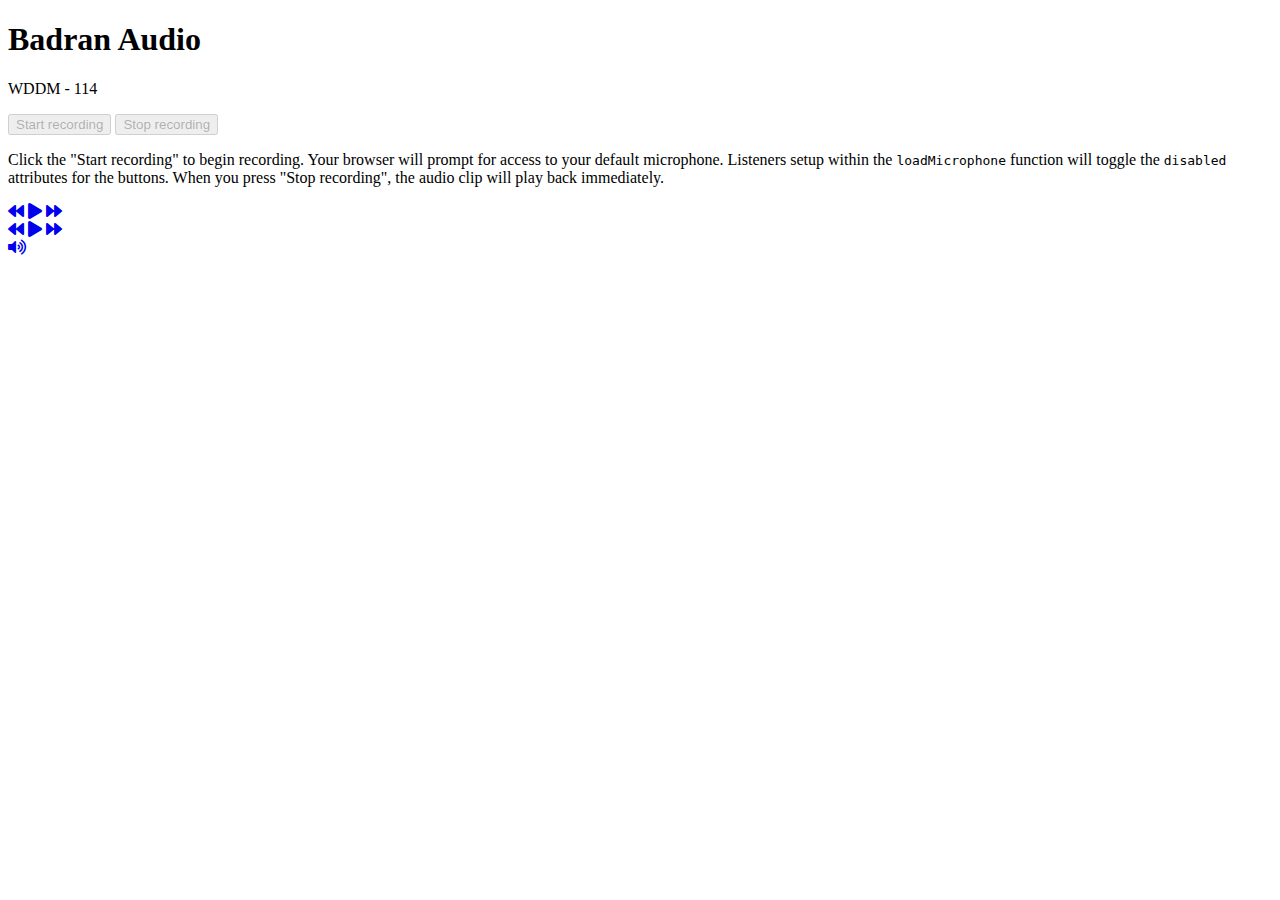
==== index.html @ 9a5cd7e8 "first HTML file addes" ====
<!DOCTYPE html>
<html lang="en">
<head>
    <meta charset="UTF-8">
    <meta name="viewport" content="width=device-width, initial-scale=1.0">
    <link rel="stylesheet" href="https://cdnjs.cloudflare.com/ajax/libs/font-awesome/5.14.0/css/all.min.css" crossorigin="anonymous"/>
    <title>Badran Project</title>
</head>
<body>
    <section>
        <div class="player">
         <div class="container">
   <!-- ============== Title ==============  -->

           <div class="title">
                <h1>Badran Audio</h1>
                <p>WDDM - 114</p>
            </div>
    <!-- ============== Recording Buttons ==============  -->
        <div class="recording"> 
            <button id="start" disabled>Start recording</button>
            <button id="stop" disabled>Stop recording</button>
            <p>Click the "Start recording" to begin recording. Your browser will prompt for access to your default microphone. Listeners setup within the <code>loadMicrophone</code> function will toggle the <code>disabled</code> attributes for the buttons. When you press "Stop recording", the audio clip will play back immediately.</p>
        </div>
    
    
    
    <!-- ============== Audio Buttons ==============  -->

            <div class="audio-btns">
                <div class="play-btns">
                  <a href="#" onclick="prevAudio()"><i class="fa fa-backward"></i></a>
                  <a href="#" class="play-pause" onclick="togglePlayPause()"
                    ><i class="fa fa-play"></i
                  ></a>
                  <a href="#" onclick="nextAudio()"><i class="fa fa-forward"></i></a>
                </div>
                <div class="play-btns">
                    <a href="#" onclick="prevAudio()"><i class="fa fa-backward"></i></a>
                    <a href="#" class="play-pause" onclick="togglePlayPause()"
                      ><i class="fa fa-play"></i
                    ></a>
                    <a href="#" onclick="nextAudio()"><i class="fa fa-forward"></i></a>
                  </div>
                <div class="volume-btns">
                  <span>
                    <a href="#" class="volume-up"><i class="fa fa-volume-up"></i></a>
                  </span>
                  
                </div>
              </div>
          </div>
        </div>
    </section>
</body>
</html>
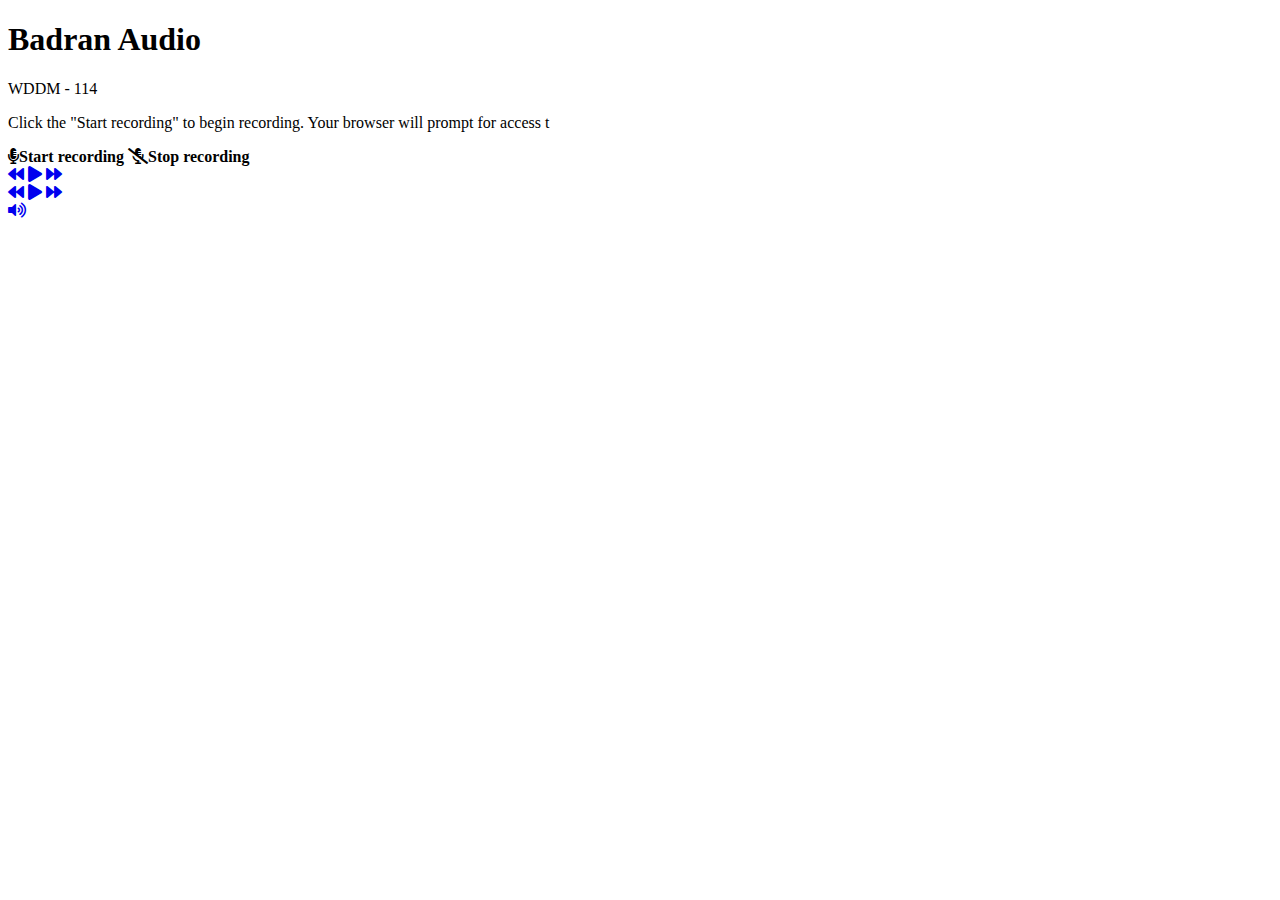
==== commit 0d8c219f: "add recording buttons" ====
--- a/index.html
+++ b/index.html
@@ -4,6 +4,8 @@
     <meta charset="UTF-8">
     <meta name="viewport" content="width=device-width, initial-scale=1.0">
     <link rel="stylesheet" href="https://cdnjs.cloudflare.com/ajax/libs/font-awesome/5.14.0/css/all.min.css" crossorigin="anonymous"/>
+    <link rel="stylesheet" href="css/style.css" />
+   
     <title>Badran Project</title>
 </head>
 <body>
@@ -18,10 +20,13 @@
             </div>
     <!-- ============== Recording Buttons ==============  -->
         <div class="recording"> 
-            <button id="start" disabled>Start recording</button>
-            <button id="stop" disabled>Stop recording</button>
-            <p>Click the "Start recording" to begin recording. Your browser will prompt for access to your default microphone. Listeners setup within the <code>loadMicrophone</code> function will toggle the <code>disabled</code> attributes for the buttons. When you press "Stop recording", the audio clip will play back immediately.</p>
-        </div>
+            <div class="equlizer">
+                <p>Click the "Start recording" to begin recording. Your browser will prompt for access t</p>
+            </div>
+
+            <i class="fas fa-microphone-alt">Start recording</i>
+            <i class="fas fa-microphone-alt-slash">Stop recording</i>
+       </div>
     
     
     
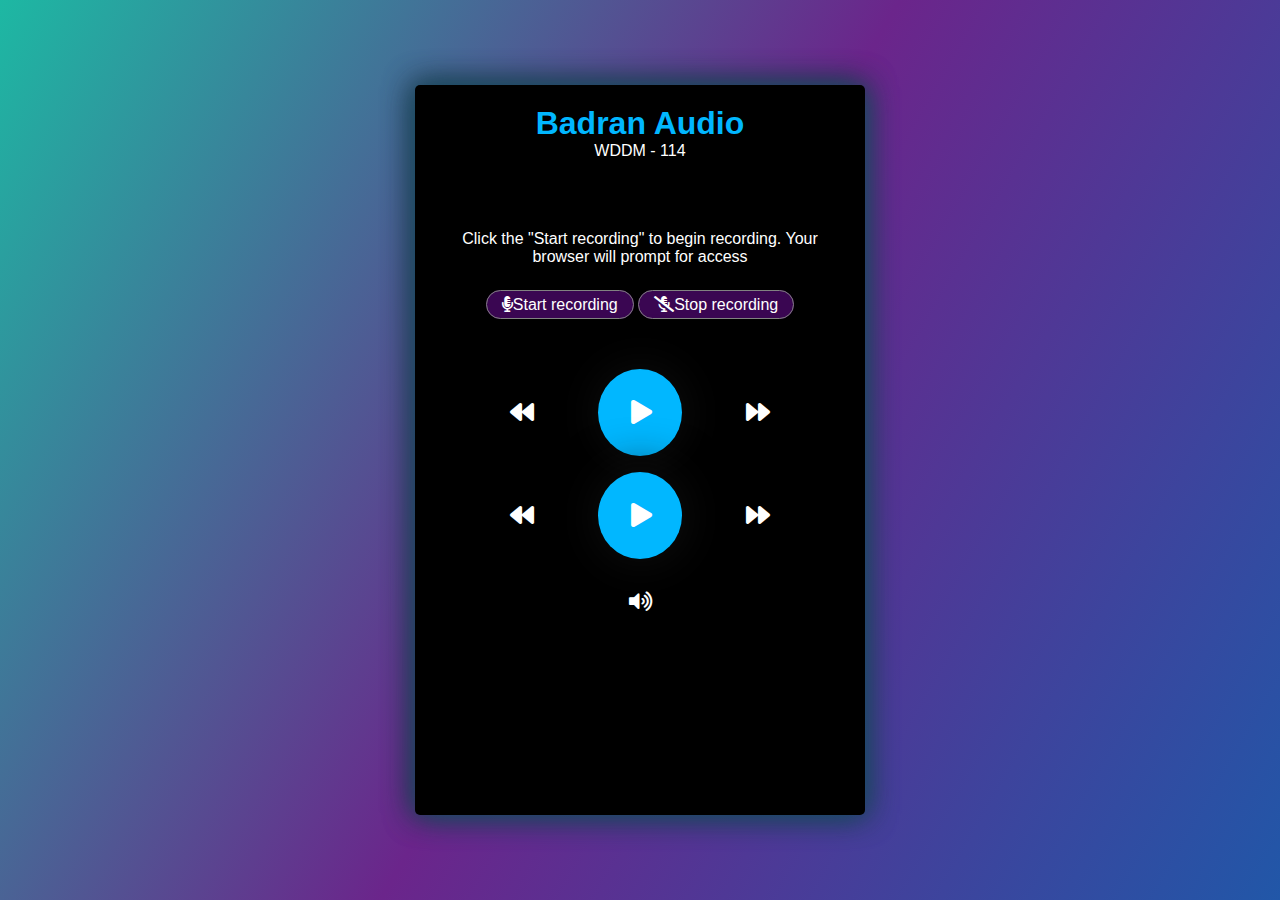
==== commit e1b4d632: "update design /functionality for recording feature" ====
--- a/index.html
+++ b/index.html
@@ -5,10 +5,12 @@
     <meta name="viewport" content="width=device-width, initial-scale=1.0">
     <link rel="stylesheet" href="https://cdnjs.cloudflare.com/ajax/libs/font-awesome/5.14.0/css/all.min.css" crossorigin="anonymous"/>
     <link rel="stylesheet" href="css/style.css" />
-   
+    
     <title>Badran Project</title>
 </head>
 <body>
+
+ 
     <section>
         <div class="player">
          <div class="container">
@@ -20,16 +22,17 @@
             </div>
     <!-- ============== Recording Buttons ==============  -->
         <div class="recording"> 
-            <div class="equlizer">
-                <p>Click the "Start recording" to begin recording. Your browser will prompt for access t</p>
-            </div>
-
-            <i class="fas fa-microphone-alt">Start recording</i>
-            <i class="fas fa-microphone-alt-slash">Stop recording</i>
-       </div>
+            
+                <p>Click the "Start recording" to begin recording. Your browser will prompt for access</p>
+          
+            <a id="start" disabled><i class="fas fa-microphone-alt" id="start"></i>Start recording</a>
+            <a id="stop" disabled><i class="fas fa-microphone-alt-slash" id="stop"></i>Stop recording</a>  
+           
+            <div id="content">
+                  <canvas id="canvas"></canvas>
+                </div>
     
-    
-    
+       
     <!-- ============== Audio Buttons ==============  -->
 
             <div class="audio-btns">
@@ -57,5 +60,7 @@
           </div>
         </div>
     </section>
+    <script src="js/main.js"></script>
+  
 </body>
 </html>--- a/css/style.css
+++ b/css/style.css
@@ -0,0 +1,133 @@
+    * {
+        margin: 0;
+        padding: 0;
+        box-sizing: border-box;
+    }
+    
+    body {
+        font-family: "Franklin Gothic Medium", "Arial Narrow", Arial, sans-serif;
+        background: linear-gradient(120deg, #1db8a3, #6b258b, #2157a8);
+        height: 100vh;
+    }
+    .player {
+        background: #000;
+        width: 450px;
+        height: 730px;
+        position: absolute;
+        top: 50%;
+        left: 50%;
+        transform: translate(-50%, -50%);
+        color: #01b7ff;
+        border-radius: 5px;
+        box-shadow: 1px 1px 30px rgb(25, 100, 129), -1px -1px 30px #111;
+        overflow: hidden;
+    }
+    
+    .container {
+        width: 100%;
+        max-width: 90%;
+        margin: 0 auto;
+        overflow: hidden;
+    }
+    h1 {
+        text-align: center;
+        font-size: 2em;
+        margin-top: 20px;
+        }   
+    p{
+        text-align: center;
+        font-size: 1em;
+        color: #ffffff;
+        padding-bottom: 30px;
+        }
+    a{
+        cursor: pointer;
+    }
+
+    .audio-btns {
+        margin: 40px auto;
+        height: 350px;
+        width: 100%;
+        border-radius: 48%;
+        text-align: center;
+      }
+      
+      .audio-btns a:hover {
+        color: #aaa;
+      }
+      
+      .play-btns {
+        padding: 45px 0 30px 0;
+      }
+      .play-btns a {
+        color: #fff;
+        margin: 0 30px;
+        font-size: 1.5em;
+        transition: all 0.5;
+      }
+      
+    .play-btns .play-pause {
+        background: #01b7ff;
+        padding: 30px 30px 30px 33px;
+        border-radius: 50%;
+        box-shadow: 1px 1px 50px #111;
+      }
+      
+    .volume-btns {
+        margin: 30px 0;
+      }
+      
+    .volume-btns a {
+        color: #fff;
+        margin: 0 40px;
+        font-size: 1.3em;
+      }
+      
+    .volume-btns button {
+        width: 30px;
+        height: 30px;
+        border: none;
+        font-size: 1.3em;
+        font-weight: bold;
+        color: #01b7ff;
+        border-radius: 50%;
+        cursor: pointer;
+        outline: none;
+        box-shadow: 1px 1px 25px #111;
+        transition: all 0.3s;
+      }
+      
+    .volume-btns button:hover {
+        background: #01b7ff;
+        color: #fff;
+      }
+    .recording {
+        margin: 40px auto;
+        height: 350px;
+        width: 100%;
+        border-radius: 48%;
+        text-align: center;
+    }
+    .recording > a{
+        background-color: #3a0652;
+        border: 1px solid rgb(129, 129, 129);
+        color: #fff;
+        width: 350px;
+        border-radius:30px;
+        padding: 5px 15px;
+
+    }
+     
+      .recording a:hover{
+        color:#3a0652;
+        background-color: #fff;
+
+    }
+  
+    #canvas {
+        position: fixed;
+        left: 0;
+        bottom: 0;
+        width: 100%;
+        height: 20%;
+      }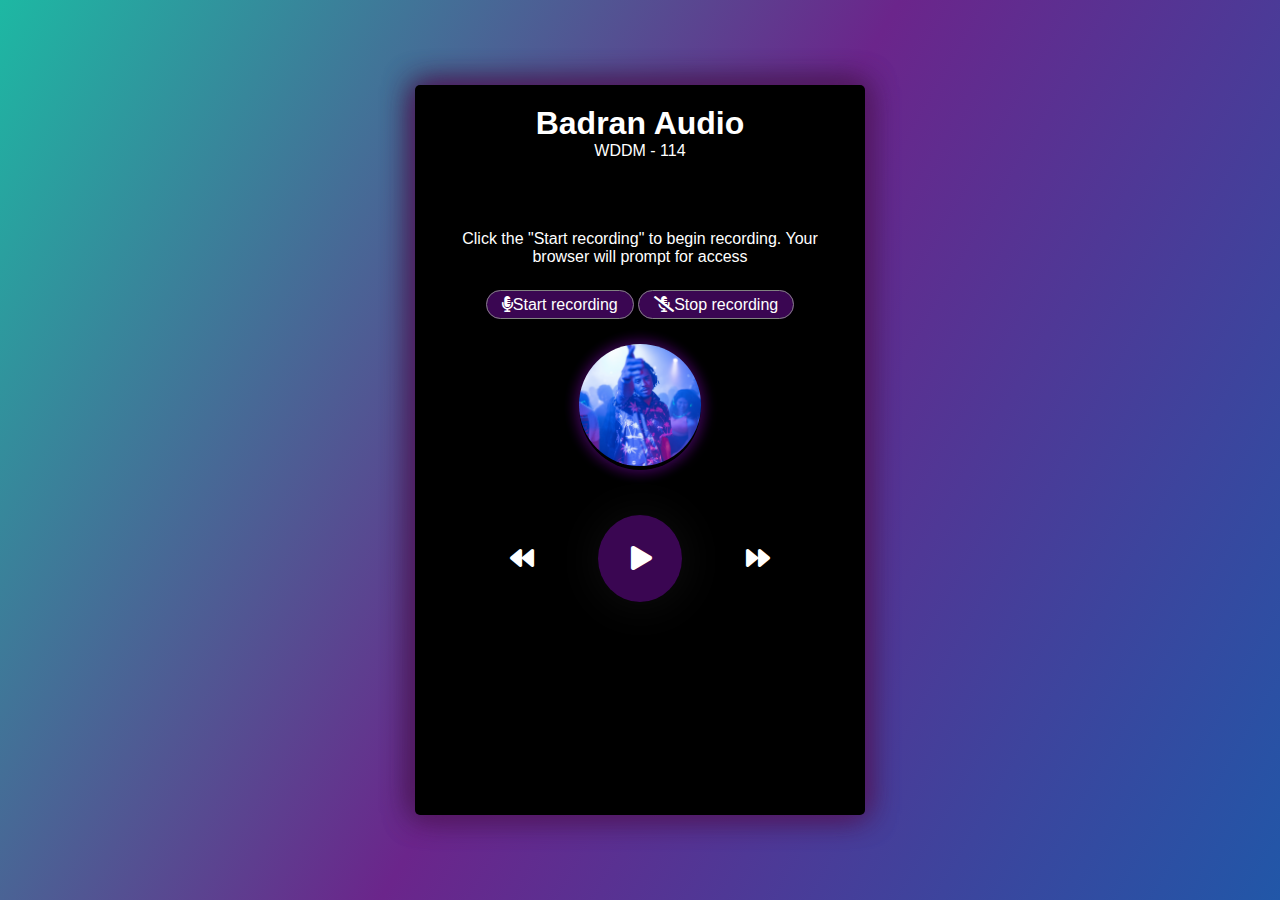
==== commit d307f580: "add media and add audio functions" ====
--- a/index.html
+++ b/index.html
@@ -33,6 +33,10 @@
                 </div>
     
        
+    <!-- ============== Image  ==============  -->
+        <div class="img">
+            <img src="images/Cover1-1.jpg" alt="" />
+        </div>      
     <!-- ============== Audio Buttons ==============  -->
 
             <div class="audio-btns">
@@ -43,19 +47,7 @@
                   ></a>
                   <a href="#" onclick="nextAudio()"><i class="fa fa-forward"></i></a>
                 </div>
-                <div class="play-btns">
-                    <a href="#" onclick="prevAudio()"><i class="fa fa-backward"></i></a>
-                    <a href="#" class="play-pause" onclick="togglePlayPause()"
-                      ><i class="fa fa-play"></i
-                    ></a>
-                    <a href="#" onclick="nextAudio()"><i class="fa fa-forward"></i></a>
-                  </div>
-                <div class="volume-btns">
-                  <span>
-                    <a href="#" class="volume-up"><i class="fa fa-volume-up"></i></a>
-                  </span>
-                  
-                </div>
+             
               </div>
           </div>
         </div>
--- a/css/style.css
+++ b/css/style.css
@@ -9,25 +9,13 @@
         background: linear-gradient(120deg, #1db8a3, #6b258b, #2157a8);
         height: 100vh;
     }
-    .player {
-        background: #000;
-        width: 450px;
-        height: 730px;
-        position: absolute;
-        top: 50%;
-        left: 50%;
-        transform: translate(-50%, -50%);
-        color: #01b7ff;
-        border-radius: 5px;
-        box-shadow: 1px 1px 30px rgb(25, 100, 129), -1px -1px 30px #111;
-        overflow: hidden;
-    }
-    
+    img {
+        max-width: 100%;
+      }
     .container {
         width: 100%;
         max-width: 90%;
         margin: 0 auto;
-        overflow: hidden;
     }
     h1 {
         text-align: center;
@@ -44,13 +32,21 @@
         cursor: pointer;
     }
 
-    .audio-btns {
-        margin: 40px auto;
-        height: 350px;
-        width: 100%;
-        border-radius: 48%;
-        text-align: center;
-      }
+    .player {
+        background: #000;
+        width: 450px;
+        height: 730px;
+        position: absolute;
+        top: 50%;
+        left: 50%;
+        transform: translate(-50%, -50%);
+        color: #fff;
+        border-radius: 5px;
+        box-shadow: 1px 1px 30px rgb(112, 25, 129), -1px -1px 30px #111;
+        overflow: hidden;
+    }
+
+  
       
       .audio-btns a:hover {
         color: #aaa;
@@ -67,7 +63,7 @@
       }
       
     .play-btns .play-pause {
-        background: #01b7ff;
+        background: #3a0652;
         padding: 30px 30px 30px 33px;
         border-radius: 50%;
         box-shadow: 1px 1px 50px #111;
@@ -89,7 +85,7 @@
         border: none;
         font-size: 1.3em;
         font-weight: bold;
-        color: #01b7ff;
+        color: #3a0652;
         border-radius: 50%;
         cursor: pointer;
         outline: none;
@@ -98,9 +94,11 @@
       }
       
     .volume-btns button:hover {
-        background: #01b7ff;
+        background: #3a0652;
         color: #fff;
       }
+
+  /* Recording buttons design*/    
     .recording {
         margin: 40px auto;
         height: 350px;
@@ -123,11 +121,30 @@
         background-color: #fff;
 
     }
-  
+  /* equlizer design*/
     #canvas {
         position: fixed;
         left: 0;
         bottom: 0;
         width: 100%;
         height: 20%;
-      }+        z-index: -3;
+      }
+
+ /* Image design*/
+    .img {
+            box-shadow: 1px 1px 15px #3a0652, -1px -1px 15px #3a0652;
+            width: 30%;
+            border-radius: 50%;
+            margin: 30px auto;
+            transition: all 0.3s;
+    }
+    .img img {
+        border-radius: 50%;
+        cursor: pointer;
+    }
+      
+    .img:hover {
+        box-shadow: 1px 1px 25px #3a0652, -1px -1px 25px #3a0652;
+        transform: scale(1.03);
+    }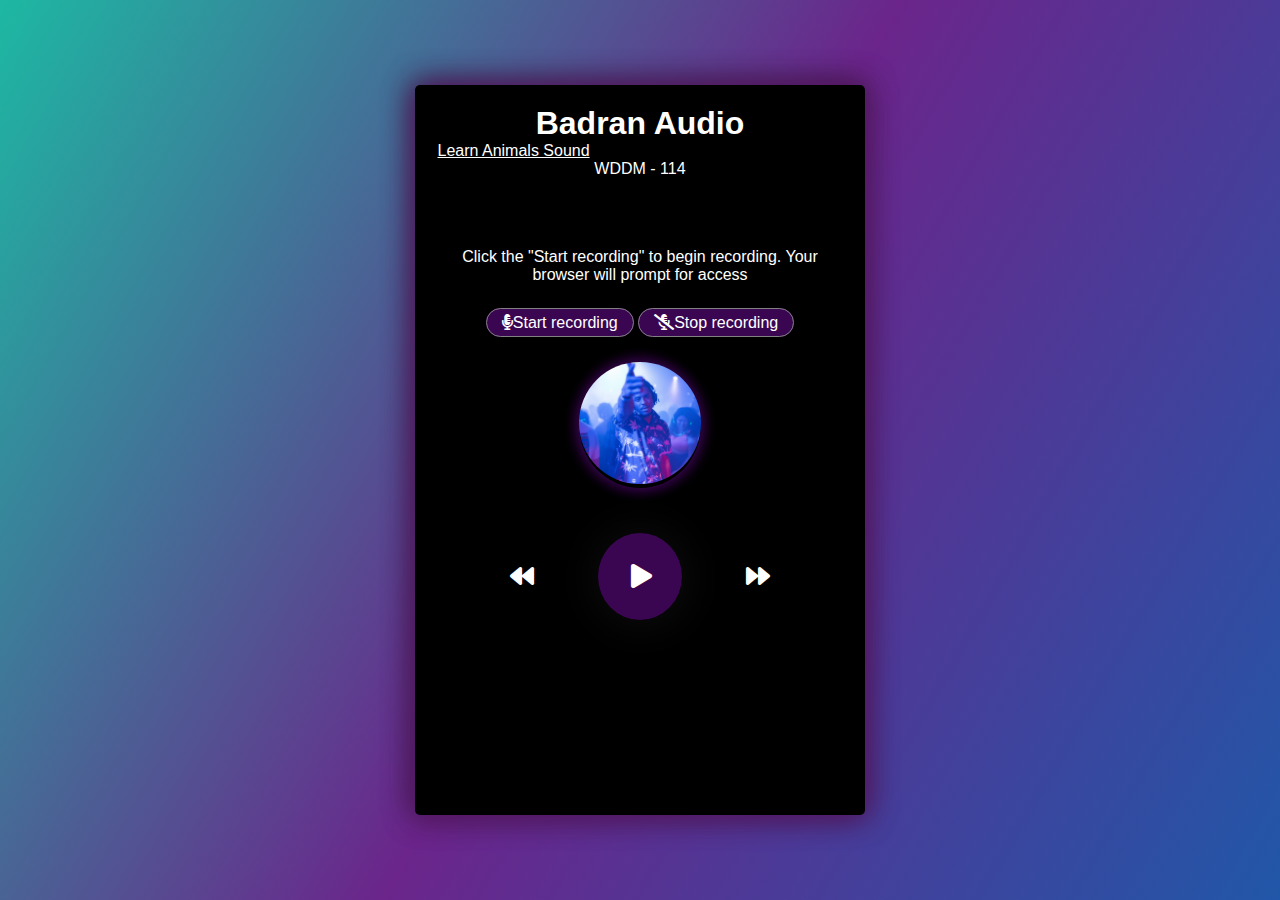
==== commit b2825d25: "create animals page and JS uodate css" ====
--- a/index.html
+++ b/index.html
@@ -11,13 +11,15 @@
 <body>
 
  
-    <section>
+    <section class="nn">
+       
         <div class="player">
          <div class="container">
    <!-- ============== Title ==============  -->
 
            <div class="title">
                 <h1>Badran Audio</h1>
+                <a href="pages/animals-sounds.html">Learn Animals Sound</a>
                 <p>WDDM - 114</p>
             </div>
     <!-- ============== Recording Buttons ==============  -->
--- a/css/style.css
+++ b/css/style.css
@@ -6,11 +6,17 @@
     
     body {
         font-family: "Franklin Gothic Medium", "Arial Narrow", Arial, sans-serif;
-        background: linear-gradient(120deg, #1db8a3, #6b258b, #2157a8);
         height: 100vh;
+    }
+   
+    .nn{
+      background: linear-gradient(120deg, #1db8a3, #6b258b, #2157a8);
+      height: 100vh;
+
     }
     img {
         max-width: 100%;
+        
       }
     .container {
         width: 100%;
@@ -31,7 +37,10 @@
     a{
         cursor: pointer;
     }
-
+    .title a{
+        color: #fff;
+
+    }
     .player {
         background: #000;
         width: 450px;
@@ -69,30 +78,7 @@
         box-shadow: 1px 1px 50px #111;
       }
       
-    .volume-btns {
-        margin: 30px 0;
-      }
-      
-    .volume-btns a {
-        color: #fff;
-        margin: 0 40px;
-        font-size: 1.3em;
-      }
-      
-    .volume-btns button {
-        width: 30px;
-        height: 30px;
-        border: none;
-        font-size: 1.3em;
-        font-weight: bold;
-        color: #3a0652;
-        border-radius: 50%;
-        cursor: pointer;
-        outline: none;
-        box-shadow: 1px 1px 25px #111;
-        transition: all 0.3s;
-      }
-      
+   
     .volume-btns button:hover {
         background: #3a0652;
         color: #fff;
@@ -132,6 +118,9 @@
       }
 
  /* Image design*/
+
+
+ 
     .img {
             box-shadow: 1px 1px 15px #3a0652, -1px -1px 15px #3a0652;
             width: 30%;
@@ -147,4 +136,71 @@
     .img:hover {
         box-shadow: 1px 1px 25px #3a0652, -1px -1px 25px #3a0652;
         transform: scale(1.03);
-    }+    }
+
+    /*Anaimal page style */
+
+    .animal-section{
+      background-image: url(../images/farm.jpg);    
+      background-position: center;
+      background-repeat: no-repeat;
+      background-size: cover;
+      height: 100vh;
+  }
+    .animal-player {
+      background: #000;
+      width: 450px;
+      height: 730px;
+      position: absolute;
+      top: 50%;
+      left: 50%;
+      transform: translate(-50%, -50%);
+      color: #fff;
+      border-radius: 5px;
+      box-shadow: 1px 1px 30px rgb(112, 25, 129), -1px -1px 30px #111;
+      overflow: hidden;
+  }
+  
+  .animal-play-btns {
+    padding: 95px 40px 90px 20px;
+    display: grid;
+    grid-template-columns: repeat(3, 1fr);
+    grid-column-gap: 30px;
+    grid-row-gap: 40px;
+    margin: 100px,auto;
+}
+    .animal-audio-btns a:hover {
+      color: #aaa;
+    }
+    
+
+    .animal-play-btns a {
+      color: #fff;
+      margin: 0 30px;
+      font-size: 1.5em;
+      transition: all 0.5;
+    }
+    
+  .animal-play-btns .animal-play-pause {
+      background: #3a0652;
+      padding: 30px 30px 30px 33px;
+      border-radius: 50%;
+      box-shadow: 1px 1px 50px #111;
+    }
+  /* Image design*/
+.animal-img {
+  box-shadow: 1px 1px 15px #3a0652, -1px -1px 15px #3a0652;
+  width: 30%;
+  border-radius: 50%;
+  margin: 30px auto;
+  transition: all 0.3s;
+}
+.animal-img img {
+border-radius: 50%;
+cursor: pointer;
+}
+
+.animal-img:hover {
+box-shadow: 1px 1px 25px #3a0652, -1px -1px 25px #3a0652;
+transform: scale(1.03);
+}  